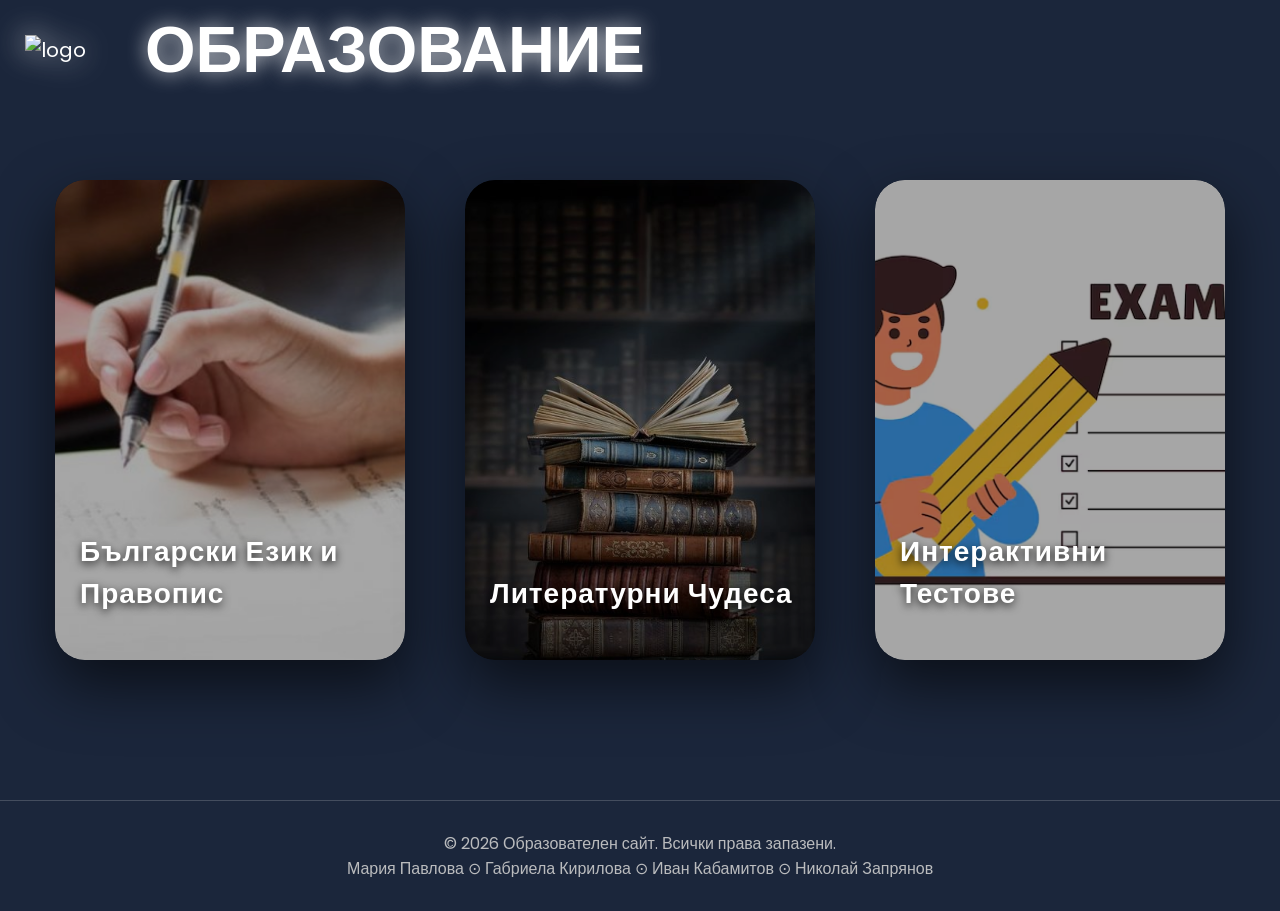
==== sait.html @ 042744a6 "first commit" ====
<!DOCTYPE html>
<html lang="bg">
<head>
<meta charset="UTF-8">
<meta name="viewport" content="width=device-width, initial-scale=1.0">

<title>Образование – Начало</title>
<link rel="stylesheet" href="style.css">

<link href="https://fonts.googleapis.com/css2?family=Poppins:wght@300;400;600;700;800&display=swap" rel="stylesheet">

<style>

</style>
</head>

<body>

<nav class="navbar">
  <div class="logo">
    <img src="../edu/ph/logo.png" alt="logo">
    <h1>ОБРАЗОВАНИЕ</h1>
  </div>
</nav>

<div class="container">
  <a href="bg/pravopis.html" class="card">
    <img src="ph/pravopis.jpg" alt="Български Език">
    <h2>Български Език и Правопис</h2>
  </a>

  <a href="lit/dzi.html" class="card">
    <img src="ph/literatura.jpg" alt="Литературни Чудеса">
    <h2>Литературни Чудеса</h2>
  </a>

  <a href="tests/index.html" class="card">
    <img src="ph/tests.avif" alt="Тестове">
    <h2>Интерактивни Тестове</h2>
  </a>
</div>

<div class="footer">
  © 2026 Образователен сайт. Всички права запазени.
  <p>Мария Павлова &CircleDot; Габриела Кирилова &CircleDot; Иван Кабамитов &CircleDot; Николай Запрянов</p>
</div>

</body>
</html>
---- style.css ----
*{
    margin:0;
    padding:0;
    box-sizing:border-box;
  }
  
    body.sait{
    font-family:'Poppins',sans-serif;
    min-height:100vh;
    background: linear-gradient(-45deg,#0d1b2a,#1b263b,#415a77,#1b263b,#0d1b2a);
    background-size:400% 400%;
    animation:bg 15s ease infinite;
    color:white;
  }
  body{
    font-family:'Poppins',sans-serif;
    min-height:100vh;
    background: #1b263b;
    background-size:400% 400%;
  }
  
  @keyframes bg{
    0%{background-position:0% 50%;}
    50%{background-position:100% 50%;}
    100%{background-position:0% 50%;}
  }
  
   /* NAVBAR */

   .navbar{
    display: flex;
    justify-content: space-between;
    align-items: center;
    color: white;
    font-size: 20px;
    width: 100%;
    padding: 0 25px;
    margin-top: 0px;
    height: 100px;
    }

    .nav-logo {
    color: #fff;
    font-size: 26px;
    font-weight: 700;
    letter-spacing: 1px;
    }
    .nav-logo{
        display:flex;
        align-items:center;
        gap:10px;
      }
      
      .nav-logo img{
        width:35px;   /* размер на логото */
        height:auto;
      }

    
    .nav-links a,.dropdown-content {
    text-decoration: none;
    color: #f8f9fa;
    margin-left: 25px;
    font-size: 20px;
    font-weight: 500;
    letter-spacing: 0.5px;
    padding: 10px 14px;
    border-radius: 6px;
    transition: background 0.3s ease, color 0.3s ease;
    }
    
    
    .nav-links a:hover,
    .nav-links a.active,
    .dropdown:hover .dropbtn{
    background: #2a9d8f;
    color: #ffffff;
    }

/* Add this to style the dropdown button like other navbar buttons */
.dropbtn {
    text-decoration: none;
    color: #f8f9fa;
    margin-left: 25px;
    font-size: 20px;
    font-weight: 500;
    letter-spacing: 0.5px;
    padding: 10px 14px;
    border-radius: 6px;
    transition: background 0.3s ease, color 0.3s ease;
    background: none;
    border: none;
    box-sizing: border-box; 
}

/* Add hover effect for the dropdown button */
.dropbtn:hover {
    background: #2a9d8f;
    color: #ffffff;
}

      
      /* The container <div> - needed to position the dropdown content */
      .dropdown {
        position: relative;
        display: inline-block;
      }
      
      /* Dropdown Content (Hidden by Default) */
      .dropdown-content {
        display: none;
        position: absolute;
        background-color: #f1f1f1;
        z-index: 1;
      }
      
      /* Links inside the dropdown */
      .dropdown-content a {
        color: black;
        padding: 12px 16px;
        text-decoration: none;
        display: block;
      }
      
      /* Change color of dropdown links on hover */
      .dropdown-content a:hover {background-color: #2a9d8f;}
      
      /* Show the dropdown menu on hover */
      .dropdown:hover .dropdown-content {display: block;}
  
  /* LOGO + TITLE INLINE */
  .logo{
    display:flex;
    align-items:center;
    gap:20px;
  }
  
  .logo img{
    width:100px; 
    filter: drop-shadow(0 0 15px rgba(255,255,255,0.8)); 
    transition: transform 0.5s, filter 0.5s;
  }
  
  .logo img:hover{
    transform: scale(1.15);
    filter: drop-shadow(0 0 25px rgba(255,255,255,1));
  }
  
  /* ANIMATED SITE TITLE */
  .logo h1{
    font-size:65px;
    font-weight:900;
    text-align:left;
    color:white;
    text-shadow: 0 0 20px rgba(255,255,255,0.8);
    animation: pulse 2.5s ease-in-out infinite;
  }
  
  @keyframes pulse{
    0%{text-shadow: 0 0 10px rgba(255,255,255,0.7);}
    50%{text-shadow: 0 0 30px rgba(255,255,255,1);}
    100%{text-shadow: 0 0 10px rgba(255,255,255,0.7);}
  }
  
  /* MAIN CARDS */
  .container{
    display:flex;
    justify-content:center;
    align-items:flex-start;
    gap:60px;
    padding:80px 20px;
    flex-wrap:wrap;
    perspective:1500px;
  }
  
  /* CARD STYLE */
  .card{
    position:relative;
    width:350px;
    height:480px;
    border-radius:30px;
    overflow:hidden;
    box-shadow:0 25px 60px rgba(0,0,0,0.6);
    text-decoration:none;
    transition:0.5s;
    transform-style: preserve-3d;
    animation:fadeUp 1s ease forwards;
    background-color: rgba(0,0,0,0.4);
    
  }
  
  @keyframes fadeUp{
    from{opacity:0; transform:translateY(50px);}
    to{opacity:1; transform:translateY(0);}
  }
  
  .card img{
    width:100%;
    height:100%;
    object-fit:cover;
    transition:0.6s;
    border-radius:30px;
  }
  .card::before{
    content:"";
    position:absolute;
    left:0;
    bottom:0;
    width:100%;
    height:40%;
    background: linear-gradient(to top, rgba(255,255,255,0.7), transparent);
    opacity:0;
    transition:0.5s;
    z-index:1;
    border-radius:0 0 30px 30px;
  }
  
  .card:hover::before{
    opacity:1;
  }
  
  .card::after{
    content:"";
    position:absolute;
    top:0; left:0;
    width:100%; height:100%;
    background: rgba(0,0,0,0.35); 
    border-radius:30px;
    transition:0.5s;
  }
  
  /* TEXT ON CARD */
  .card h2{
    position:absolute;
    bottom:35px;
    left:25px;
    font-size:28px;
    font-weight:700;
    z-index:2;
    letter-spacing:1px;
    color:white;
    text-shadow: 0 3px 8px rgba(0,0,0,0.8);
    transition:0.2s;
    animation: textPulse 3s ease-in-out infinite alternate;
  }
  
  
  /* HOVER 3D EFFECT + BRIGHTEN */
  .card:hover{
    transform: rotateY(15deg) rotateX(10deg) translateY(-20px) scale(1.08);
    color: #1a1d31;
  }
  
  .card:hover img{
    transform:scale(1.15);
    
  }
  
  .card:hover::after{
    background: rgba(0,0,0,0.05); 
  }
  
  .card:hover h2{
    color:#2D3250; 
    text-shadow: 0 0 15px rgba(45,50,80,0.9);
  }
  
  section{
    margin: 5%;
    background-color: #26465344;
    border-radius: 25px;
    padding: 25px;
    
}
 
.zaglavie{
    text-align: center;
    margin-top: 20px;
    margin-bottom: 15px;
}
.proizvedenie{
    margin: 5%;
    background-color: #26465344;
    border-radius: 25px;
    padding: 25px;
    
}
h2{
    margin-bottom: 10px;
}
  /* FOOTER */
  .footer{
    text-align:center;
    padding:30px;
    font-size:16px;
    opacity:0.9;
    color:#ccc;
    border-top:1px solid rgba(255,255,255,0.2);
    margin-top:60px;
  }
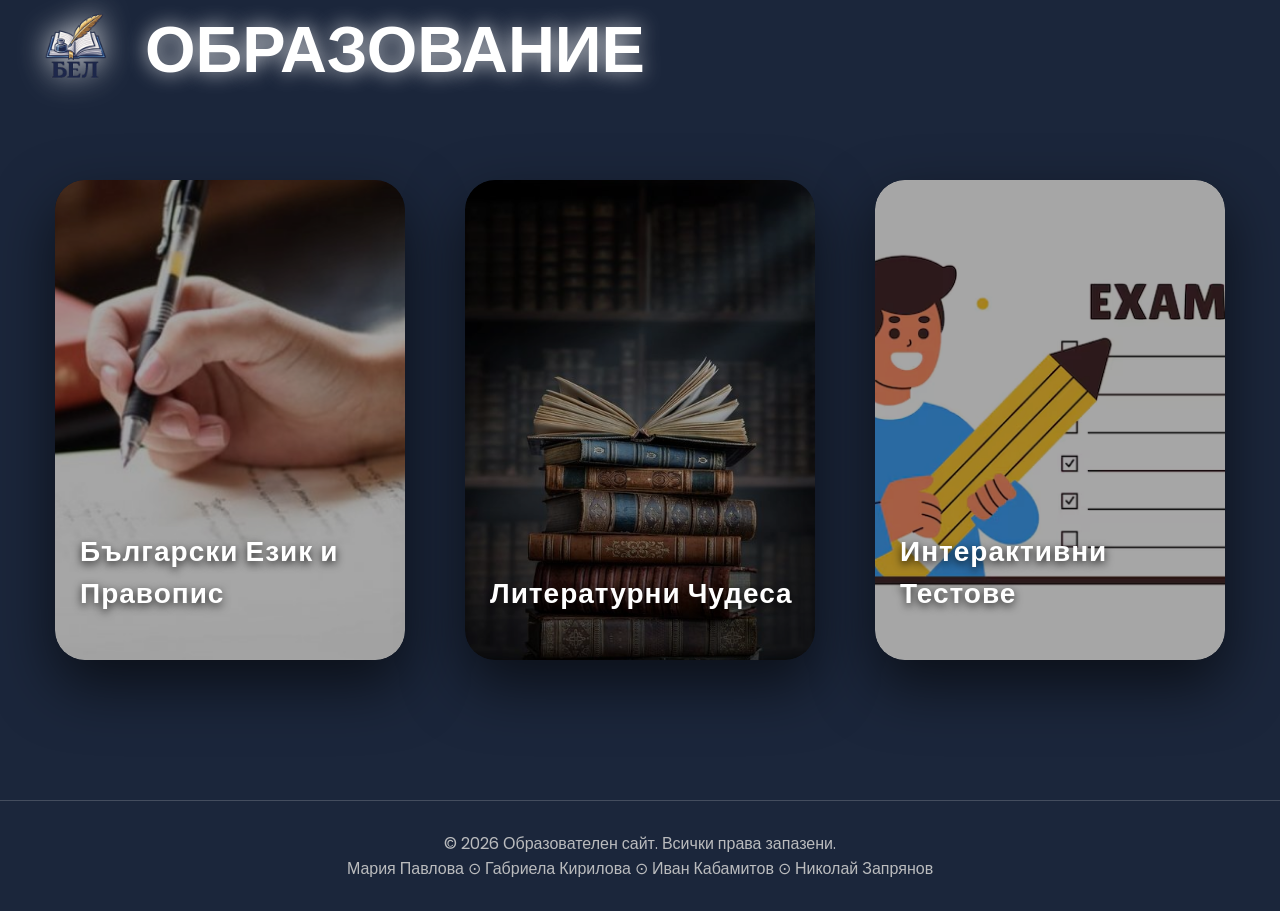
==== commit 042f4634: "third  commit" ====
--- a/sait.html
+++ b/sait.html
@@ -18,7 +18,7 @@
 
 <nav class="navbar">
   <div class="logo">
-    <img src="../edu/ph/logo.png" alt="logo">
+    <img src="ph/logo.png" alt="logo">
     <h1>ОБРАЗОВАНИЕ</h1>
   </div>
 </nav>
